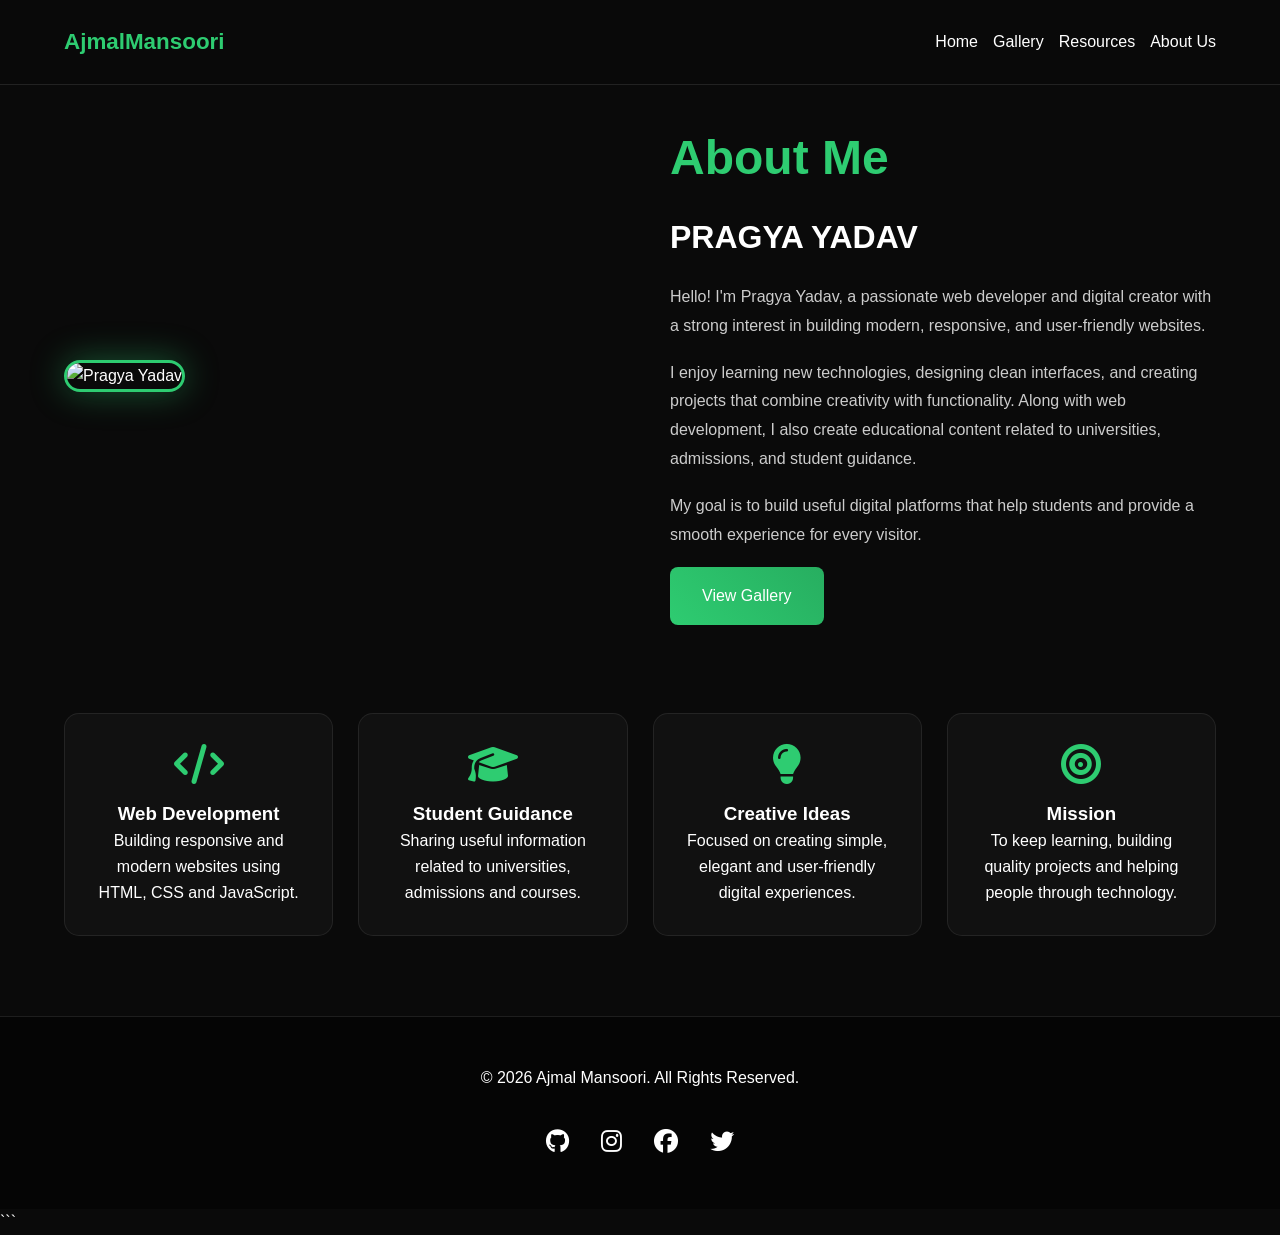
==== About-us.html @ be50abb2 "Added About-Us.html" ====
<!DOCTYPE html>
<html lang="en">
<head>
    <meta charset="UTF-8">
    <meta name="viewport" content="width=device-width, initial-scale=1.0">
    <title>About Us | Pragya Yadav</title>

    <link rel="stylesheet" href="https://cdnjs.cloudflare.com/ajax/libs/font-awesome/6.7.2/css/all.min.css">
    <link rel="stylesheet" href="styles.css">

    <style>

    .about-page{
        padding:120px 5% 80px;
        background:var(--dark-bg);
        min-height:100vh;
    }

    .about-container{
        display:grid;
        grid-template-columns:1fr 1fr;
        gap:60px;
        align-items:center;
        margin-bottom:80px;
    }

    .about-image img{
        width:100%;
        max-width:420px;
        border-radius:20px;
        border:3px solid var(--accent);
        box-shadow:0 0 35px var(--accent-glow);
    }

    .about-content h1{
        font-size:3rem;
        color:var(--accent);
        margin-bottom:15px;
    }

    .about-content h2{
        font-size:2rem;
        margin-bottom:20px;
    }

    .about-content p{
        color:#ccc;
        line-height:1.8;
        margin-bottom:18px;
    }

    .about-boxes{
        display:grid;
        grid-template-columns:repeat(auto-fit,minmax(250px,1fr));
        gap:25px;
    }

    .about-box{
        background:#111;
        padding:30px;
        border-radius:15px;
        border:1px solid rgba(255,255,255,.08);
        text-align:center;
        transition:.4s;
    }

    .about-box i{
        color:var(--accent);
        font-size:40px;
        margin-bottom:15px;
    }

    .about-box:hover{
        transform:translateY(-10px);
        border-color:var(--accent);
        box-shadow:0 15px 35px var(--accent-glow);
    }

    @media(max-width:768px){

        .about-container{
            grid-template-columns:1fr;
            text-align:center;
        }

        .about-image{
            text-align:center;
        }

        .about-image img{
            max-width:280px;
        }

        .about-content h1{
            font-size:2.3rem;
        }

    }

    </style>

</head>

<body>

<nav class="navbar">

<a href="index.html" class="logo">AjmalMansoori</a>

<ul class="nav-links">
<li><a href="index.html">Home</a></li>
<li><a href="gallery.html">Gallery</a></li>
<li><a href="resources.html">Resources</a></li>
<li><a href="About-us.html">About Us</a></li>
</ul>

</nav>

<section class="about-page">

<div class="about-container">

<div class="about-image">
<img src="pragya.jpg" alt="Pragya Yadav">
</div>

<div class="about-content">

<h1>About Me</h1>

<h2>PRAGYA YADAV</h2>

<p>
Hello! I'm Pragya Yadav, a passionate web developer and digital creator with a strong interest in building modern, responsive, and user-friendly websites.
</p>

<p>
I enjoy learning new technologies, designing clean interfaces, and creating projects that combine creativity with functionality. Along with web development, I also create educational content related to universities, admissions, and student guidance.
</p>

<p>
My goal is to build useful digital platforms that help students and provide a smooth experience for every visitor.
</p>

<a href="gallery.html" class="cta-button">View Gallery</a>

</div>

</div>

<div class="about-boxes">

<div class="about-box">
<i class="fa-solid fa-code"></i>
<h3>Web Development</h3>
<p>Building responsive and modern websites using HTML, CSS and JavaScript.</p>
</div>

<div class="about-box">
<i class="fa-solid fa-graduation-cap"></i>
<h3>Student Guidance</h3>
<p>Sharing useful information related to universities, admissions and courses.</p>
</div>

<div class="about-box">
<i class="fa-solid fa-lightbulb"></i>
<h3>Creative Ideas</h3>
<p>Focused on creating simple, elegant and user-friendly digital experiences.</p>
</div>

<div class="about-box">
<i class="fa-solid fa-bullseye"></i>
<h3>Mission</h3>
<p>To keep learning, building quality projects and helping people through technology.</p>
</div>

</div>

</section>

<footer>

<p>&copy; 2026 Ajmal Mansoori. All Rights Reserved.</p>

<div class="social-links">
<a href="#"><i class="fa-brands fa-github"></i></a>
<a href="#"><i class="fa-brands fa-instagram"></i></a>
<a href="#"><i class="fa-brands fa-facebook"></i></a>
<a href="#"><i class="fa-brands fa-twitter"></i></a>
</div>

</footer>

<script src="script.js"></script>

</body>
</html>
```
---- styles.css ----
* {margin: 0;
 	padding: 0;
 	box-sizing: border-box;
 	font-family: 'segoe UI', sans-serif;
 }

 :root {
 	--dark-bg: #0a0a0a;
 	--darker-bg: #050505;
 	--accent: #2ecc71;
 	--accent-glow: rgba(46, 206, 113, 0.4);
 	--text: #ffffff;
 }

 body {
    background-color: var(--dark-bg);
    color: var(--text);
    line-height: 1.6;
    overflow-x: hidden;
}

 /* Navbar */
 .navbar {
 	position: fixed;
 	top: 0;
 	width: 100%;
 	padding: 1.5rem 5%;
 	display: flex;
 	justify-content: space-between;
 	align-items: center;
 	background:rgba(10,10,10,0.95);
 	backdrop-filter: blur(10px);
 	z-index: 1000;
 	border-bottom: 1px solid rgba(255,255,255,0.1);
 }

 .logo {
 	font-size: 1.8rem;
 	font-weight: 700;
 	color:var(--accent);
 	text-decoration: none;
 	position: relative;
 	padding-left: 2.5rem;
 }

 .nav-links 
{
    display: flex;
    gap: 2rem;
    list-style: none;
}

 .nav-links a {
    color: var(--text);
    text-decoration: none;
    font-weight: 500;
    transition: all 0.3s ease;
    position: relative;
}

 .nav-links a::after {
 	content:'';
 	position: absolute;
 	bottom: -5px;
 	left: 0;
 	width: 0;
 	height: 2px;
 	background: var(--accent);
 	transition: width 0.3s ease;
 }

 .nav-links a:hover::after {
    width: 100%;
}

/* Hero Section */
.hero{
    min-height:100vh;
    display:flex;
    align-items:center;
    justify-content:space-between;
    gap:50px;
    padding:120px 5% 60px;
}

.hero-content{
    flex:1;
}

.hero-image{
    flex:1;
    display:flex;
    justify-content:center;
    align-items:center;
    position:relative;
}

.profile-img{
    width:100%;
    max-width:400px;
    aspect-ratio:1/1;
    object-fit:cover;
    border-radius:50%;
    border:3px solid var(--accent);
    box-shadow:0 0 50px var(--accent-glow);
}

@keyframes float {
   0%, 100% { transform: translateY(0); }
   50% { transform: translateY(-20px); }
}

.hero h1{
    font-size:clamp(2.2rem,5vw,4rem);
    margin-bottom: 1.5rem;
    background: linear-gradient(45deg, var(--accent) 30%, #ffffff 70%);
    -webkit-background-clip: text;
    -webkit-text-fill-color: transparent;
}

.hero p{
    font-size:clamp(1rem,2vw,1.2rem);
   margin-bottom: 2rem;
   opacity: 0.9;
   max-width: 600px;
}

.cta-button {
   display: inline-block;
   padding: 1rem 2rem;
   background: linear-gradient(45deg, var(--accent), #27ae60);
   color:white;
   border-radius: 8px;
   text-decoration:none;
   transition: all 0.3s ease;
   position: relative;
   overflow:hidden;
}

/* Skills Section */
.skills {
   padding: 5rem 5%;
   background: var(--darker-bg);
}

.skills-grid {
   display: grid;
   grid-template-columns: repeat(auto-fit, minmax(250px, 1fr));
   gap: 2rem;
   margin-top: 3rem;
}

.skill-card {
   padding: 2rem;
   border-radius: 15px;
   background: rgba(255,255,255,0.05);
   transition: all 0.3s ease;
   border: 1px solid rgba(255,255,255,0.1);
   backdrop-filter: blur(5px);
}

.skill-card:hover {
   transform: translateY(-10px);
   border-color: var(--accent);
   box-shadow: 0 10px 30px var(--accent-glow);
}

.skill-card i {
   font-size: 2.5rem;
   color: var(--accent);
   margin-bottom: 1rem;
}

/*Footer */
footer{
   background: var(--darker-bg);
   padding: 3rem 5%;
   text-align: center;
   border-top: 1px solid rgba(255, 255, 255, 0.1);
}

.social-links {
   margin-top: 2rem;
   display: flex;
   justify-content: center;
   gap:2rem;
}

.social-links a{
   color: var(--text);

font-size:1.5rem;
transition: all 0.3s ease;
}

.social-links a:hover {
   color: var(--accent);
   transform: translateY(-3px);
}

.nav-links{
    display:flex;
    gap:15px;
    flex-wrap:wrap;
}

.logo{
    font-size:1.4rem;
    padding-left:0;
}

@media (max-width:768px){

.navbar{
    flex-direction:column;
    padding:15px;
}

.logo{
    font-size:1.4rem;
    padding-left:0;
}

.nav-links{
    display:flex;
    justify-content:center;
    flex-wrap:wrap;
    gap:12px;
    margin-top:15px;
}

.hero{
    flex-direction:column-reverse;
    text-align:center;
    gap:40px;
    padding:120px 20px 50px;
}

.hero-content{
    width:100%;
    padding-right:0;
}

.hero-image{
    width:100%;
}

.profile-img{
    max-width:260px;
}

.hero h1{
    font-size:2.4rem;
}

.skills{
    padding:60px 20px;
}

.skills-grid{
    grid-template-columns:1fr;
}

footer{
    padding:40px 20px;
}

}
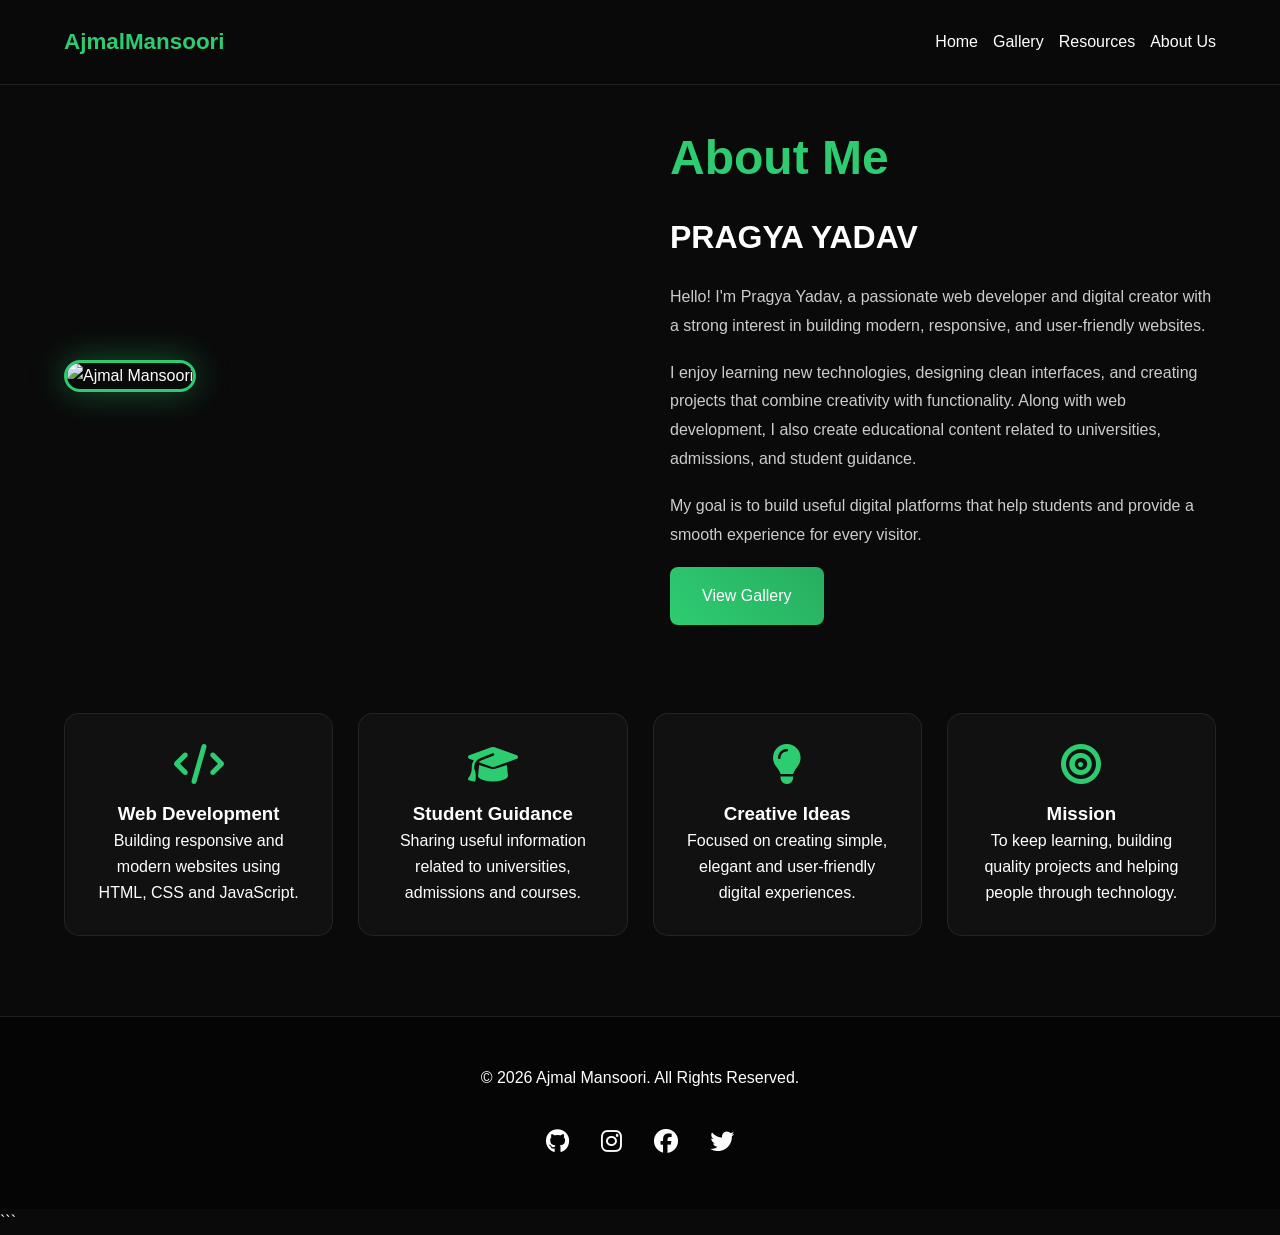
==== commit d5919276: "Update About Us page with new name and image" ====
--- a/About-us.html
+++ b/About-us.html
@@ -3,7 +3,7 @@
 <head>
     <meta charset="UTF-8">
     <meta name="viewport" content="width=device-width, initial-scale=1.0">
-    <title>About Us | Pragya Yadav</title>
+    <title>About Us | Ajmal Mansoori</title>
 
     <link rel="stylesheet" href="https://cdnjs.cloudflare.com/ajax/libs/font-awesome/6.7.2/css/all.min.css">
     <link rel="stylesheet" href="styles.css">
@@ -121,7 +121,7 @@
 <div class="about-container">
 
 <div class="about-image">
-<img src="pragya.jpg" alt="Pragya Yadav">
+<img src="ali.jpg" alt="Ajmal Mansoori">
 </div>
 
 <div class="about-content">
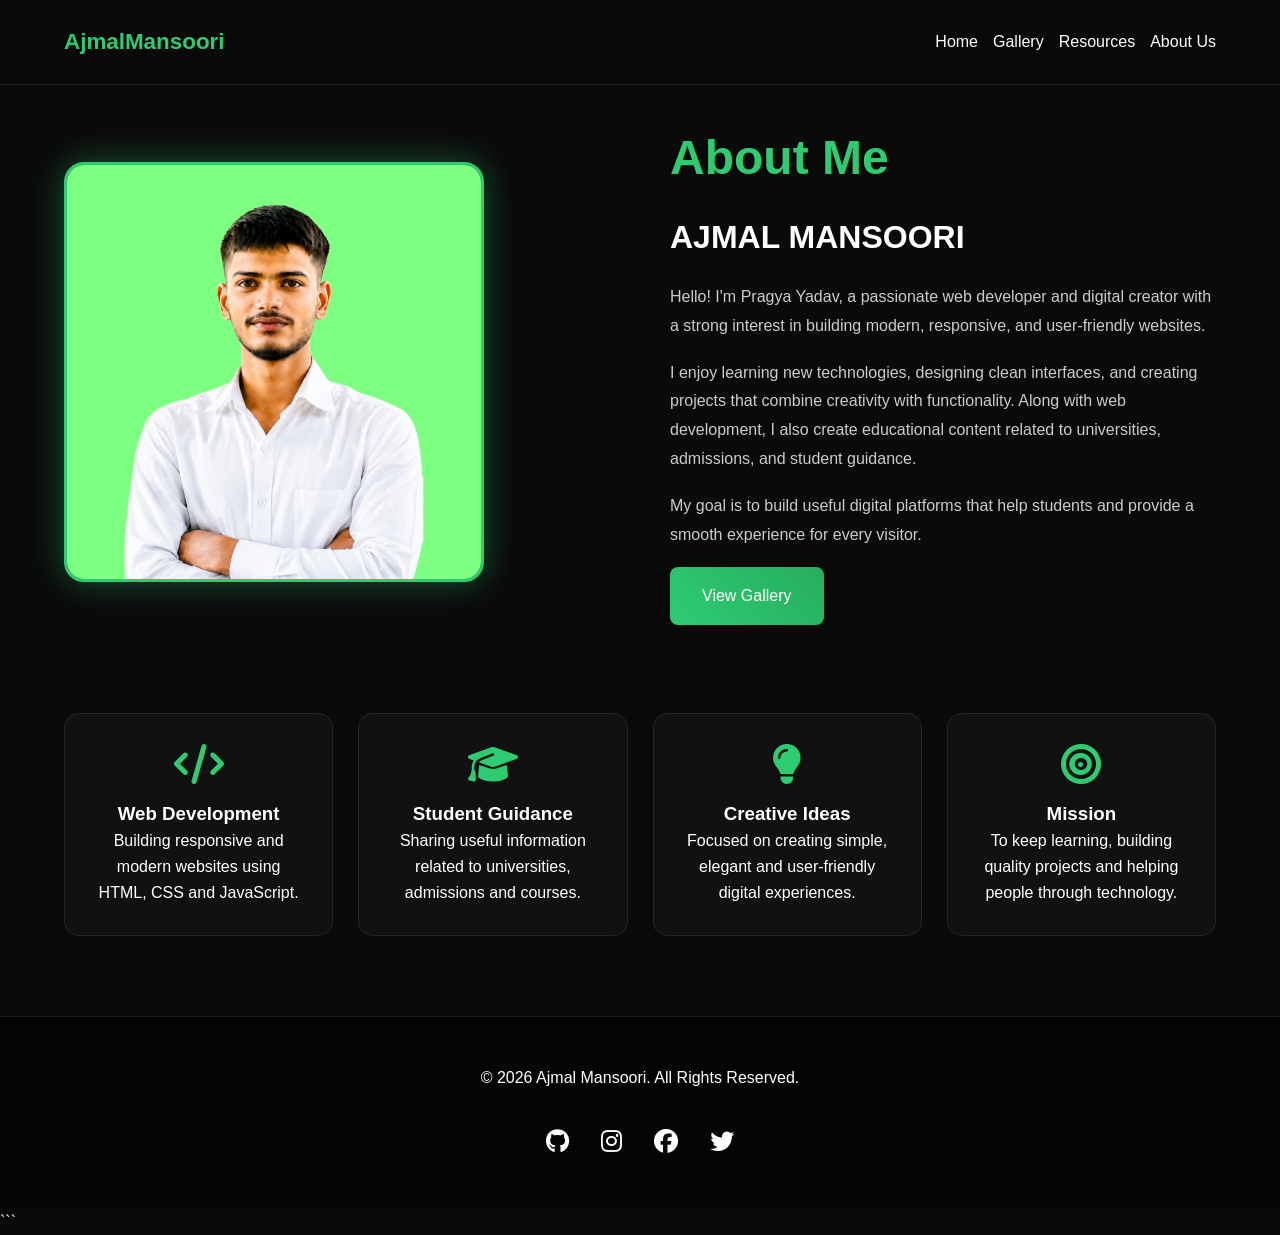
==== commit fae6c62c: "Update team member name and image in About Us page" ====
--- a/About-us.html
+++ b/About-us.html
@@ -121,14 +121,14 @@
 <div class="about-container">
 
 <div class="about-image">
-<img src="ali.jpg" alt="Ajmal Mansoori">
+<img src="ajmal.jpg" alt="Ajmal Mansoori">
 </div>
 
 <div class="about-content">
 
 <h1>About Me</h1>
 
-<h2>PRAGYA YADAV</h2>
+<h2>AJMAL MANSOORI</h2>
 
 <p>
 Hello! I'm Pragya Yadav, a passionate web developer and digital creator with a strong interest in building modern, responsive, and user-friendly websites.
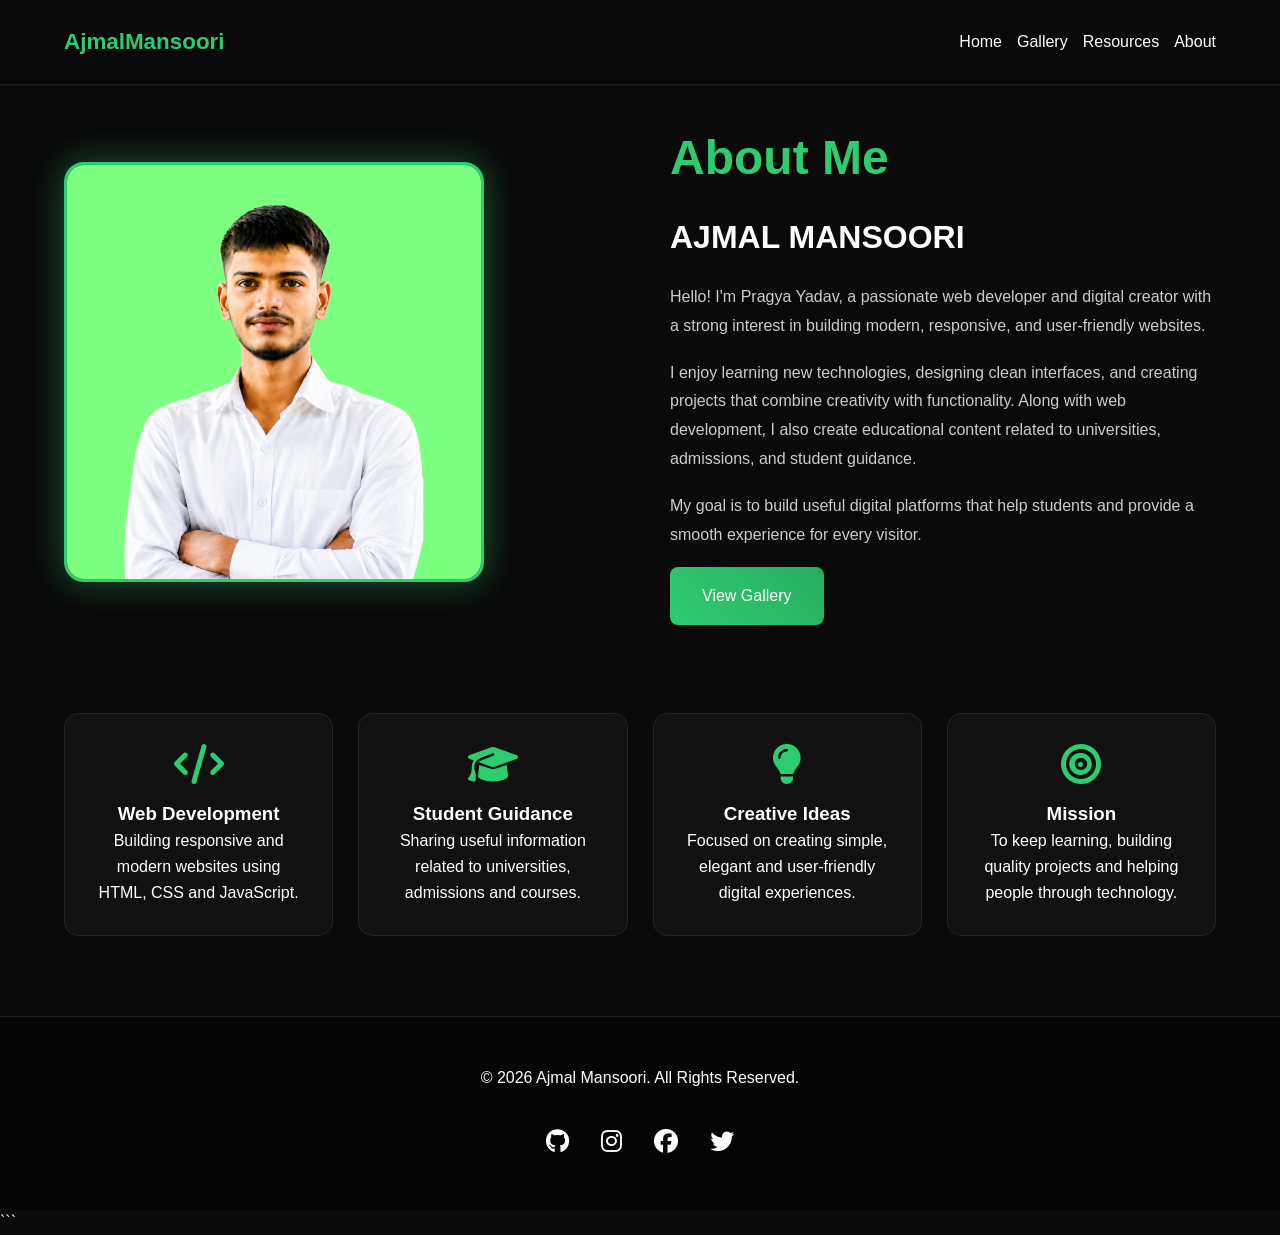
==== commit f8e01ce6: "Change 'About Us' link text to 'About'" ====
--- a/About-us.html
+++ b/About-us.html
@@ -111,7 +111,7 @@
 <li><a href="index.html">Home</a></li>
 <li><a href="gallery.html">Gallery</a></li>
 <li><a href="resources.html">Resources</a></li>
-<li><a href="About-us.html">About Us</a></li>
+<li><a href="About-us.html">About</a></li>
 </ul>
 
 </nav>
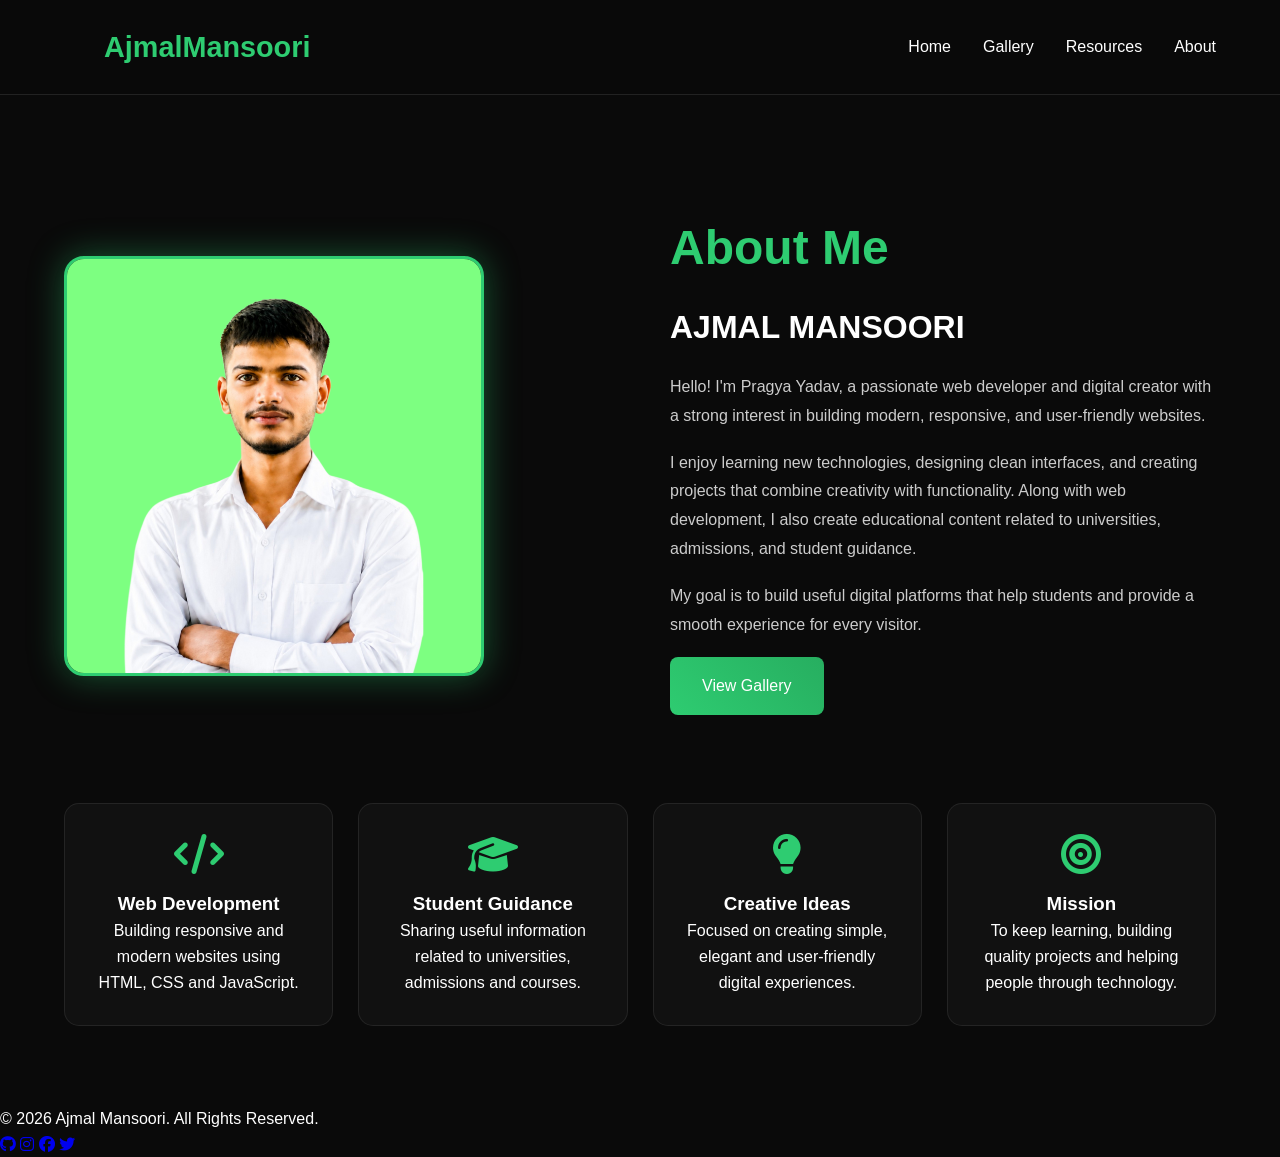
==== commit 8a65ca53: "Fix HTML closing tag for About-us.html" ====
--- a/About-us.html
+++ b/About-us.html
@@ -195,4 +195,3 @@
 
 </body>
 </html>
-```
--- a/styles.css
+++ b/styles.css
@@ -12,11 +12,12 @@
  	--text: #ffffff;
  }
 
- body {
-    background-color: var(--dark-bg);
+body{
+    background: var(--dark-bg);
     color: var(--text);
     line-height: 1.6;
     overflow-x: hidden;
+    padding-top: 90px;
 }
 
  /* Navbar */
@@ -75,12 +76,12 @@
 
 /* Hero Section */
 .hero{
-    min-height:100vh;
+    min-height: calc(100vh - 90px);
     display:flex;
     align-items:center;
     justify-content:space-between;
     gap:50px;
-    padding:120px 5% 60px;
+    padding:40px 5% 60px;
 }
 
 .hero-content{
@@ -103,8 +104,8 @@
     border-radius:50%;
     border:3px solid var(--accent);
     box-shadow:0 0 50px var(--accent-glow);
-}
-
+    animation:float 4s ease-in-out infinite;
+}
 @keyframes float {
    0%, 100% { transform: translateY(0); }
    50% { transform: translateY(-20px); }
@@ -171,53 +172,145 @@
    margin-bottom: 1rem;
 }
 
-/*Footer */
-footer{
-   background: var(--darker-bg);
-   padding: 3rem 5%;
-   text-align: center;
-   border-top: 1px solid rgba(255, 255, 255, 0.1);
-}
-
-.social-links {
-   margin-top: 2rem;
-   display: flex;
-   justify-content: center;
-   gap:2rem;
-}
-
-.social-links a{
-   color: var(--text);
-
-font-size:1.5rem;
-transition: all 0.3s ease;
-}
-
-.social-links a:hover {
-   color: var(--accent);
-   transform: translateY(-3px);
-}
-
-.nav-links{
-    display:flex;
-    gap:15px;
-    flex-wrap:wrap;
-}
-
-.logo{
-    font-size:1.4rem;
-    padding-left:0;
-}
-
+/*======================
+PREMIUM FOOTER
+=======================*/
+
+.premium-footer{
+background:#050505;
+padding:90px 7% 30px;
+margin-top:80px;
+}
+
+.footer-wrapper{
+display:grid;
+grid-template-columns:1.2fr 2fr;
+gap:60px;
+align-items:start;
+}
+
+.footer-left h2{
+font-size:2.4rem;
+margin-bottom:20px;
+color:#fff;
+}
+
+.footer-left p{
+color:#9c9c9c;
+line-height:1.9;
+max-width:430px;
+}
+.footer-left{
+display:flex;
+flex-direction:column;
+justify-content:center;
+align-items:center;
+text-align:center;
+}
+
+.footer-icons{
+display:flex;
+justify-content:center;
+align-items:center;
+gap:18px;
+margin-top:30px;
+}
+
+.footer-icons a{
+width:45px;
+height:45px;
+display:flex;
+align-items:center;
+justify-content:center;
+border-radius:50%;
+background:#111;
+color:#fff;
+font-size:20px;
+transition:.35s;
+}
+
+.footer-icons a:hover{
+background:var(--accent);
+transform:translateY(-6px);
+}
+
+.footer-right{
+display:grid;
+grid-template-columns:repeat(auto-fit,minmax(160px,1fr));
+gap:35px;
+}
+.footer-box{
+display:flex;
+flex-direction:column;
+align-items:center;
+}
+
+.footer-box h3{
+margin-bottom:22px;
+font-size:20px;
+color:#fff;
+}
+
+.footer-box a{
+text-decoration:none;
+color:#999;
+margin-bottom:14px;
+transition:.3s;
+}
+
+.footer-box a:hover{
+color:var(--accent);
+padding-left:6px;
+}
+
+.footer-line{
+height:1px;
+background:rgba(255,255,255,.08);
+margin:60px 0 25px;
+}
+
+.copyright{
+text-align:center;
+color:#777;
+font-size:15px;
+}
+img{
+    max-width:100%;
+    height:auto;
+    display:block;
+}
+
+section{
+    width:100%;
+}
+
+html{
+    scroll-behavior:smooth;
+}
+
+@media(max-width:1000px){
+
+.footer-wrapper{
+grid-template-columns:1fr;
+gap:60px;
+}
+
+.footer-right{
+grid-template-columns:repeat(2,1fr);
+}
+
+}
 @media (max-width:768px){
 
 .navbar{
     flex-direction:column;
-    padding:15px;
+    justify-content:center;
+    padding:15px 20px;
 }
 
 .logo{
-    font-size:1.4rem;
+    font-size:1.5rem;
+    margin-bottom:15px;
     padding-left:0;
 }
 
@@ -225,44 +318,100 @@
     display:flex;
     justify-content:center;
     flex-wrap:wrap;
-    gap:12px;
-    margin-top:15px;
+    gap:15px;
+}
+
+.nav-links a{
+    font-size:15px;
 }
 
 .hero{
     flex-direction:column-reverse;
     text-align:center;
-    gap:40px;
-    padding:120px 20px 50px;
+    padding:170px 20px 60px;
 }
 
 .hero-content{
     width:100%;
-    padding-right:0;
-}
-
-.hero-image{
-    width:100%;
+}
+
+.hero p{
+    max-width:100%;
 }
 
 .profile-img{
     max-width:260px;
 }
 
-.hero h1{
-    font-size:2.4rem;
-}
-
 .skills{
     padding:60px 20px;
 }
 
+.skills h2{
+    text-align:center;
+    font-size:2rem;
+}
+
 .skills-grid{
     grid-template-columns:1fr;
 }
+ img{
+max-width:100%;
+display:block;
+}
+
+section{
+width:100%;
+overflow:hidden;
+}
+
+.footer-box a{
+word-break:break-word;
+}
+ .footer-left{
+align-items:center;
+text-align:center;
+}
+
+.footer-box{
+align-items:center;
+}
+
+.footer-icons{
+justify-content:center;
+}
+
+.footer-right{
+text-align:center;
+}
+/* ===== Simple Footer ===== */
 
 footer{
-    padding:40px 20px;
-}
-
-}
+    background: var(--darker-bg);
+    padding: 40px 20px;
+    text-align: center;
+    border-top: 1px solid rgba(255,255,255,.1);
+}
+
+footer p{
+    margin-bottom: 20px;
+    color: #bbb;
+}
+
+.social-links{
+    display: flex;
+    justify-content: center;
+    align-items: center;
+    gap: 18px;
+}
+
+.social-links a{
+    color: #fff;
+    font-size: 24px;
+    transition: .3s;
+}
+
+.social-links a:hover{
+    color: var(--accent);
+    transform: translateY(-4px);
+}
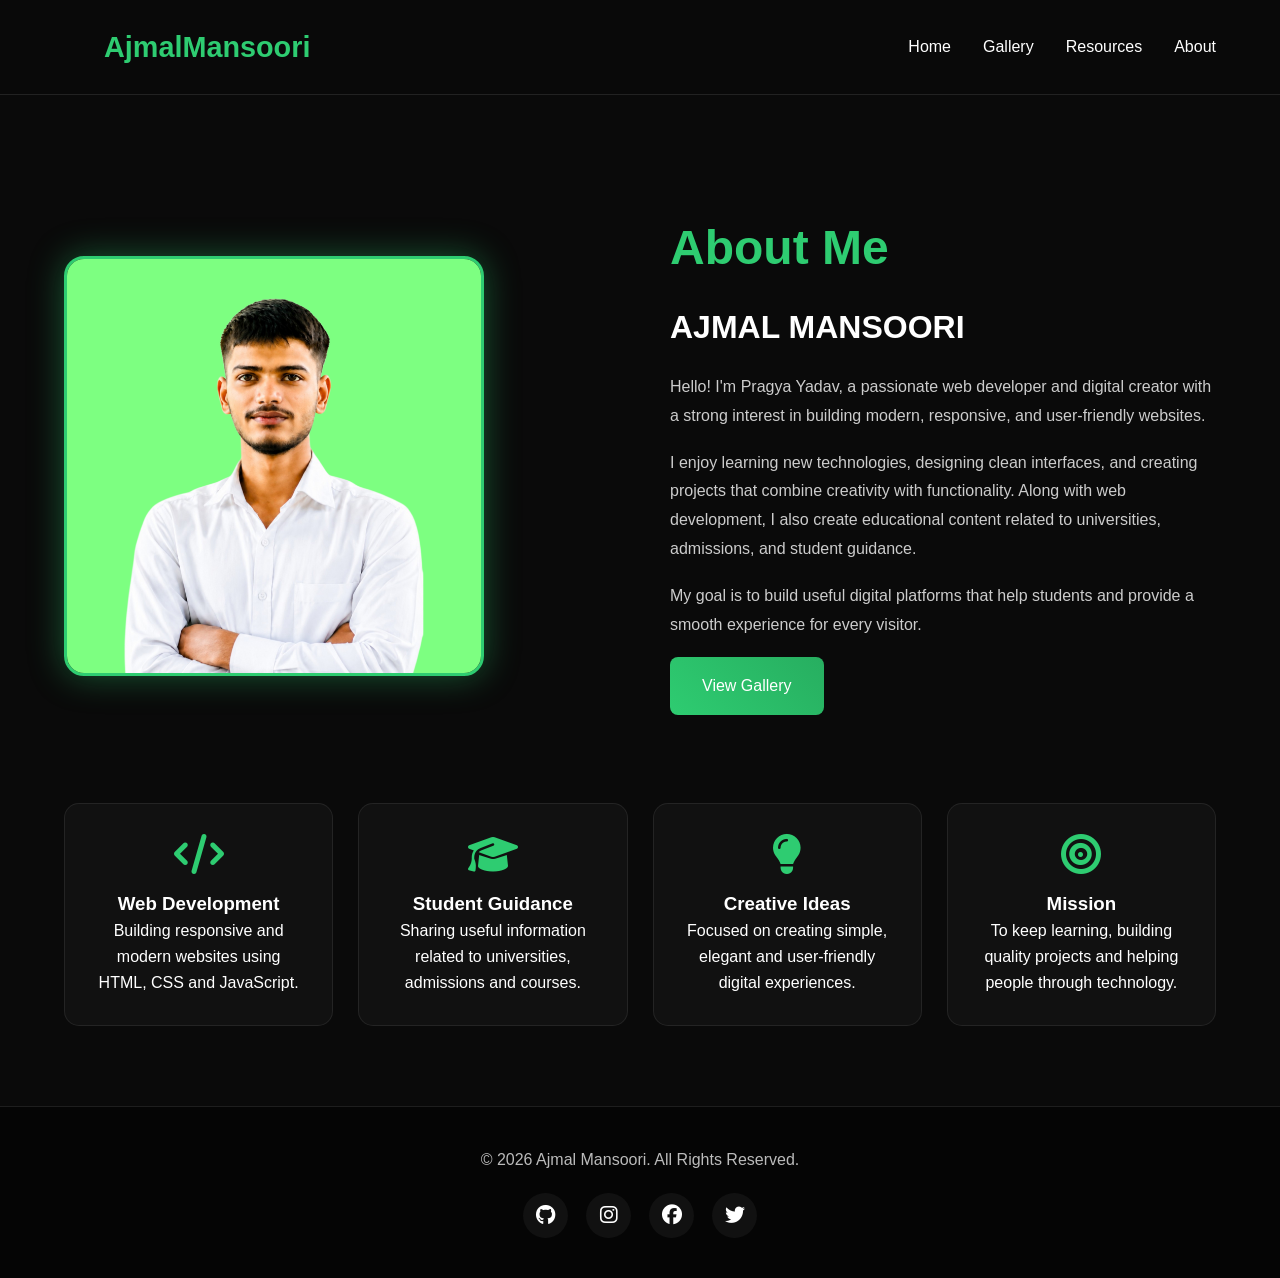
==== commit 5c0a8ba7: "Add favicon link to About-us.html Added a favicon link to the About Us page." ====
--- a/About-us.html
+++ b/About-us.html
@@ -4,6 +4,7 @@
     <meta charset="UTF-8">
     <meta name="viewport" content="width=device-width, initial-scale=1.0">
     <title>About Us | Ajmal Mansoori</title>
+    <link rel="icon" href="ajmal.jpg" type="image/x-icon">
 
     <link rel="stylesheet" href="https://cdnjs.cloudflare.com/ajax/libs/font-awesome/6.7.2/css/all.min.css">
     <link rel="stylesheet" href="styles.css">
--- a/styles.css
+++ b/styles.css
@@ -384,34 +384,39 @@
 .footer-right{
 text-align:center;
 }
-/* ===== Simple Footer ===== */
+}
+ /* ===== Gallery / About / Contact Footer ===== */
 
 footer{
-    background: var(--darker-bg);
-    padding: 40px 20px;
-    text-align: center;
-    border-top: 1px solid rgba(255,255,255,.1);
-}
-
+    background:#050505;
+    border-top:1px solid rgba(255,255,255,.1);
+    padding:40px 20px;
+    text-align:center;
+}
 footer p{
-    margin-bottom: 20px;
-    color: #bbb;
-}
-
+    color:#bbb;
+    margin-bottom:20px;
+}
 .social-links{
-    display: flex;
-    justify-content: center;
-    align-items: center;
-    gap: 18px;
-}
-
+    display:flex;
+    justify-content:center;
+    align-items:center;
+    gap:18px;
+}
 .social-links a{
-    color: #fff;
-    font-size: 24px;
-    transition: .3s;
-}
-
+    width:45px;
+    height:45px;
+    display:flex;
+    justify-content:center;
+    align-items:center;
+    border-radius:50%;
+    background:#111;
+    color:#fff;
+    font-size:20px;
+    text-decoration:none;
+    transition:.3s;
+}
 .social-links a:hover{
-    color: var(--accent);
-    transform: translateY(-4px);
-}
+    background:#2ecc71;
+    transform:translateY(-5px);
+}
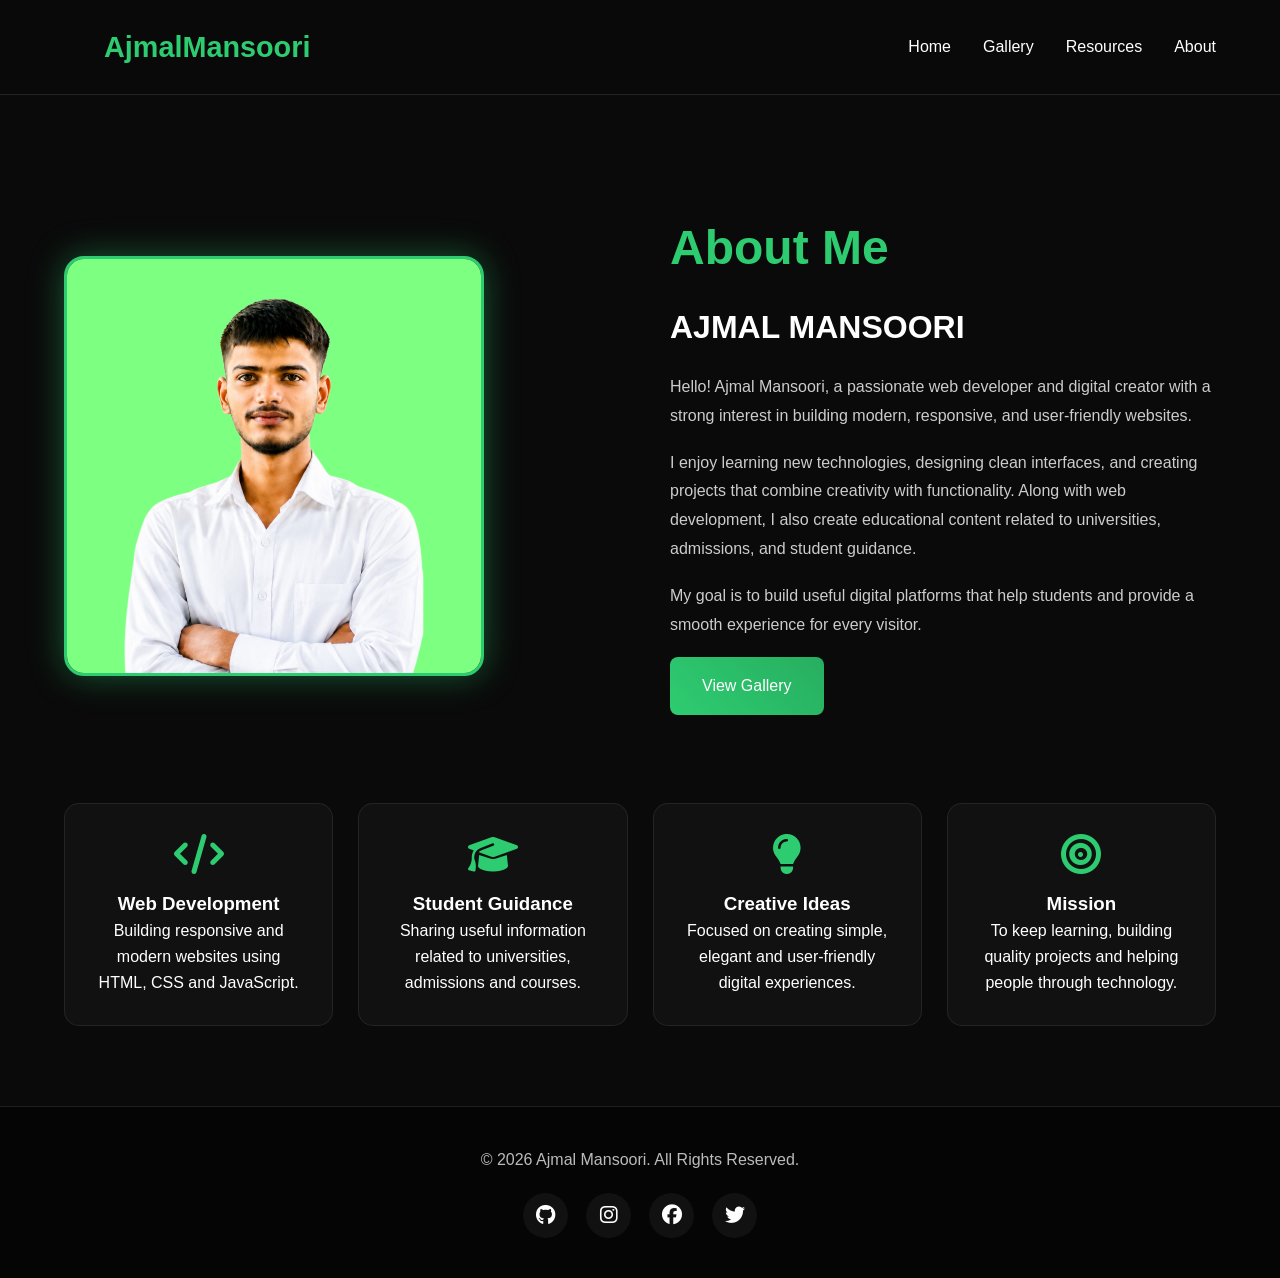
==== commit 53b51b2b: "Update name from Pragya Yadav to Ajmal Mansoori" ====
--- a/About-us.html
+++ b/About-us.html
@@ -4,7 +4,7 @@
     <meta charset="UTF-8">
     <meta name="viewport" content="width=device-width, initial-scale=1.0">
     <title>About Us | Ajmal Mansoori</title>
-    <link rel="icon" href="ajmal.jpg" type="image/x-icon">
+    <link rel="icon" href="ajmalmansoori.jpg" type="image/x-icon">
 
     <link rel="stylesheet" href="https://cdnjs.cloudflare.com/ajax/libs/font-awesome/6.7.2/css/all.min.css">
     <link rel="stylesheet" href="styles.css">
@@ -132,7 +132,7 @@
 <h2>AJMAL MANSOORI</h2>
 
 <p>
-Hello! I'm Pragya Yadav, a passionate web developer and digital creator with a strong interest in building modern, responsive, and user-friendly websites.
+Hello! Ajmal Mansoori, a passionate web developer and digital creator with a strong interest in building modern, responsive, and user-friendly websites.
 </p>
 
 <p>
--- a/styles.css
+++ b/styles.css
@@ -1,16 +1,16 @@
- * {margin: 0;
- 	padding: 0;
- 	box-sizing: border-box;
- 	font-family: 'segoe UI', sans-serif;
- }
-
- :root {
- 	--dark-bg: #0a0a0a;
- 	--darker-bg: #050505;
- 	--accent: #2ecc71;
- 	--accent-glow: rgba(46, 206, 113, 0.4);
- 	--text: #ffffff;
- }
+*{
+    margin:0;
+    padding:0;
+    box-sizing:border-box;
+    font-family:'Segoe UI',sans-serif;
+}
+:root {
+	--dark-bg: #0a0a0a;
+	--darker-bg: #050505;
+	--accent: #2ecc71;
+	--accent-glow: rgba(46, 206, 113, 0.4);
+	--text: #ffffff;
+}
 
 body{
     background: var(--dark-bg);
@@ -20,38 +20,37 @@
     padding-top: 90px;
 }
 
- /* Navbar */
- .navbar {
- 	position: fixed;
- 	top: 0;
- 	width: 100%;
- 	padding: 1.5rem 5%;
- 	display: flex;
- 	justify-content: space-between;
- 	align-items: center;
- 	background:rgba(10,10,10,0.95);
- 	backdrop-filter: blur(10px);
- 	z-index: 1000;
- 	border-bottom: 1px solid rgba(255,255,255,0.1);
- }
-
- .logo {
- 	font-size: 1.8rem;
- 	font-weight: 700;
- 	color:var(--accent);
- 	text-decoration: none;
- 	position: relative;
- 	padding-left: 2.5rem;
- }
-
- .nav-links 
-{
+/* Navbar */
+.navbar {
+	position: fixed;
+	top: 0;
+	width: 100%;
+	padding: 1.5rem 5%;
+	display: flex;
+	justify-content: space-between;
+	align-items: center;
+	background:rgba(10,10,10,0.95);
+	backdrop-filter: blur(10px);
+	z-index: 1000;
+	border-bottom: 1px solid rgba(255,255,255,0.1);
+}
+
+.logo {
+	font-size: 1.8rem;
+	font-weight: 700;
+	color:var(--accent);
+	text-decoration: none;
+	position: relative;
+	padding-left: 2.5rem;
+}
+
+.nav-links {
     display: flex;
     gap: 2rem;
     list-style: none;
 }
 
- .nav-links a {
+.nav-links a {
     color: var(--text);
     text-decoration: none;
     font-weight: 500;
@@ -59,18 +58,18 @@
     position: relative;
 }
 
- .nav-links a::after {
- 	content:'';
- 	position: absolute;
- 	bottom: -5px;
- 	left: 0;
- 	width: 0;
- 	height: 2px;
- 	background: var(--accent);
- 	transition: width 0.3s ease;
- }
-
- .nav-links a:hover::after {
+.nav-links a::after {
+	content:'';
+	position: absolute;
+	bottom: -5px;
+	left: 0;
+	width: 0;
+	height: 2px;
+	background: var(--accent);
+	transition: width 0.3s ease;
+}
+
+.nav-links a:hover::after {
     width: 100%;
 }
 
@@ -137,143 +136,650 @@
    position: relative;
    overflow:hidden;
 }
-
-/* Skills Section */
-.skills {
-   padding: 5rem 5%;
-   background: var(--darker-bg);
-}
-
-.skills-grid {
-   display: grid;
-   grid-template-columns: repeat(auto-fit, minmax(250px, 1fr));
-   gap: 2rem;
-   margin-top: 3rem;
-}
-
-.skill-card {
-   padding: 2rem;
-   border-radius: 15px;
-   background: rgba(255,255,255,0.05);
-   transition: all 0.3s ease;
-   border: 1px solid rgba(255,255,255,0.1);
-   backdrop-filter: blur(5px);
-}
-
-.skill-card:hover {
-   transform: translateY(-10px);
-   border-color: var(--accent);
-   box-shadow: 0 10px 30px var(--accent-glow);
-}
-
-.skill-card i {
-   font-size: 2.5rem;
-   color: var(--accent);
-   margin-bottom: 1rem;
+.cta-button:hover{
+    transform: translateY(-5px);
+    box-shadow: 0 10px 25px var(--accent-glow);
+}
+
+/*=============================
+   Browser Section 
+=============================*/
+
+@import url('https://fonts.googleapis.com/css2?family=Inter:wght@300;400;500;600;700;800&display=swap');
+
+*{
+    margin:0;
+    padding:0;
+    box-sizing:border-box;
+    font-family:'Inter',sans-serif;
+}
+
+/* Scrollbar */
+::-webkit-scrollbar{
+    width:8px;
+}
+
+::-webkit-scrollbar-thumb{
+    background:#20ff69;
+    border-radius:20px;
+}
+
+::-webkit-scrollbar-track{
+    background:#111;
+}
+
+/* ===========================
+Container
+=========================== */
+.container{
+    width:90%;
+    max-width:1450px;
+    margin:auto;
+}
+
+.browse-section{
+    padding:90px 0;
+}
+
+/* ===========================
+Heading
+=========================== */
+.top{
+    display:flex;
+    justify-content:space-between;
+    align-items:center;
+    margin-bottom:45px;
+}
+
+.top h1{
+    font-size:58px;
+    font-weight:800;
+    line-height:1;
+}
+
+.top p{
+    color:#a8a8a8;
+    margin-top:12px;
+    font-size:18px;
+}
+
+/* ===========================
+Navigation
+=========================== */
+.navigation{
+    display:flex;
+    gap:15px;
+}
+
+.prev-btn,
+.next-btn{
+    width:60px;
+    height:60px;
+    border-radius:50%;
+    display:flex;
+    justify-content:center;
+    align-items:center;
+    cursor:pointer;
+    font-size:24px;
+    transition:.35s;
+}
+
+.prev-btn{
+    border:2px solid #20ff69;
+    color:white;
+}
+
+.next-btn{
+    background:#20ff69;
+    color:#000;
+}
+
+.prev-btn:hover{
+    background:#20ff69;
+    color:#000;
+}
+
+.next-btn:hover{
+    transform:scale(1.08);
+}
+
+/* ===========================
+Swiper
+=========================== */
+.swiper{
+    overflow:hidden;
+    padding-bottom:0;
+}
+.swiper-slide{
+    height:auto;
+}
+
+/* ===========================
+Card
+=========================== */
+.card{
+    position:relative;
+    background:linear-gradient(180deg,#0e1312,#09100d);
+    border:1px solid rgba(32,255,105,.55);
+    border-radius:28px;
+    padding:35px;
+    min-height:510px;
+    overflow:hidden;
+    transition:.4s;
+    box-shadow: 0 0 25px rgba(0,255,120,.08), inset 0 0 0 rgba(0,0,0,0);
+}
+
+.card::before{
+    content:"";
+    position:absolute;
+    inset:0;
+    background: radial-gradient(circle at top left, rgba(32,255,105,.12), transparent 55%);
+    opacity:0;
+    transition:.4s;
+}
+
+.card:hover{
+    transform:translateY(-12px);
+    border-color:#20ff69;
+    box-shadow: 0 0 35px rgba(32,255,105,.25);
+}
+
+.card:hover::before{
+    opacity:1;
+}
+
+/* Badge */
+.badge{
+    position:absolute;
+    right:25px;
+    top:25px;
+    border:1px solid rgba(32,255,105,.6);
+    color:#20ff69;
+    border-radius:40px;
+    padding:8px 18px;
+    font-weight:700;
+    font-size:15px;
+}
+
+/* Icon */
+.icon{
+    width:95px;
+    height:95px;
+    border-radius:50%;
+    display:flex;
+    justify-content:center;
+    align-items:center;
+    margin-bottom:35px;
+    font-size:44px;
+    color:#20ff69;
+    background: radial-gradient(circle, rgba(32,255,105,.18), rgba(255,255,255,.02));
+    border:1px solid rgba(255,255,255,.06);
+}
+
+.card h2{
+    font-size:42px;
+    margin-bottom:18px;
+    font-weight:700;
+}
+
+.card p{
+    color:#b4b4b4;
+    line-height:1.8;
+    font-size:18px;
+    margin-bottom:40px;
+}
+
+/* ===========================
+Button
+=========================== */
+.card button{
+    width:100%;
+    height:60px;
+    border:none;
+    outline:none;
+    cursor:pointer;
+    border-radius:16px;
+    display:flex;
+    justify-content:center;
+    align-items:center;
+    gap:10px;
+    font-size:17px;
+    font-weight:700;
+    background:#19f56c;
+    color:#000;
+    transition:.35s;
+    margin-top:auto;
+}
+
+.card button i{
+    font-size:20px;
+    transition:.35s;
+}
+
+.card button:hover{
+    background:#23ff79;
+    box-shadow:0 0 30px rgba(32,255,105,.45);
+    transform:translateY(-3px);
+}
+
+.card button:hover i{
+    transform:translateX(6px);
+}
+
+/* ===========================
+Glow Effect
+=========================== */
+.card::after{
+    content:"";
+    position:absolute;
+    width:220px;
+    height:220px;
+    right:-80px;
+    bottom:-80px;
+    border-radius:50%;
+    background:rgba(32,255,105,.08);
+    filter:blur(60px);
+    pointer-events:none;
+}
+
+/* ===========================
+Responsive
+=========================== */
+@media(max-width:1200px){
+    .card{
+        min-height:470px;
+        padding:28px;
+    }
+    .card h2{
+        font-size:34px;
+    }
+}
+
+@media(max-width:992px){
+    .top{
+        flex-direction:column;
+        align-items:flex-start;
+        gap:25px;
+    }
+    .navigation{
+        margin-top:10px;
+    }
+    .top h1{
+        font-size:48px;
+    }
+}
+
+@media(max-width:768px){
+    .browse-section{
+        padding:60px 0;
+    }
+    .top h1{
+        font-size:38px;
+    }
+    .top p{
+        font-size:15px;
+    }
+    .card{
+        padding:25px;
+        min-height:420px;
+    }
+    .card h2{
+        font-size:28px;
+    }
+    .card p{
+        font-size:15px;
+        line-height:1.7;
+    }
+    .icon{
+        width:75px;
+        height:75px;
+        font-size:34px;
+        margin-bottom:25px;
+    }
+    .prev-btn,
+    .next-btn{
+        width:50px;
+        height:50px;
+        font-size:20px;
+    }
+    .card button{
+        height:54px;
+        font-size:15px;
+    }
+}
+
+@media(max-width:480px){
+    .container{
+        width:94%;
+    }
+    .top{
+        margin-bottom:30px;
+    }
+    .top h1{
+        font-size:32px;
+    }
+    .badge{
+        font-size:13px;
+        padding:6px 14px;
+    }
+    .card{
+        border-radius:22px;
+    }
+}
+
+/* ===========================
+Smooth Animation
+=========================== */
+.card,
+button,
+.icon,
+.prev-btn,
+.next-btn{
+    transition:all .35s ease;
+}
+
+/*==================================
+LATEST UPDATES SECTION
+==================================*/
+.latest-updates{
+    padding:90px 0;
+    background:#050505;
+}
+
+.updates-header{
+    display:flex;
+    justify-content:space-between;
+    align-items:flex-end;
+    gap:30px;
+    margin-bottom:45px;
+}
+
+.update-tag{
+    display:inline-block;
+    padding:8px 18px;
+    background:rgba(32,255,105,.12);
+    color:#20ff69;
+    border:1px solid rgba(32,255,105,.25);
+    border-radius:30px;
+    font-size:14px;
+    font-weight:700;
+    margin-bottom:18px;
+}
+
+.updates-header h2{
+    font-size:48px;
+    font-weight:800;
+    margin-bottom:12px;
+    color:#fff;
+}
+
+.updates-header p{
+    color:#9c9c9c;
+    max-width:600px;
+    line-height:1.8;
+}
+
+.view-all{
+    display:flex;
+    align-items:center;
+    gap:10px;
+    text-decoration:none;
+    color:#20ff69;
+    font-weight:700;
+    transition:.35s;
+}
+
+.view-all:hover{
+    gap:18px;
+}
+
+/*==================================
+LIST
+==================================*/
+.updates-list{
+    background:#0d0d0d;
+    border:1px solid rgba(255,255,255,.08);
+    border-radius:24px;
+    overflow:hidden;
+}
+
+.update-item{
+    display:flex;
+    justify-content:space-between;
+    align-items:center;
+    padding:28px 35px;
+    text-decoration:none;
+    color:#fff;
+    border-bottom:1px solid rgba(255,255,255,.06);
+    transition:.35s;
+    position:relative;
+}
+
+.update-item:last-child{
+    border-bottom:none;
+}
+
+.update-item:hover{
+    background:#111;
+    padding-left:45px;
+}
+
+.update-item::before{
+    content:"";
+    position:absolute;
+    left:0;
+    top:0;
+    width:4px;
+    height:100%;
+    background:#20ff69;
+    transform:scaleY(0);
+    transition:.35s;
+}
+
+.update-item:hover::before{
+    transform:scaleY(1);
+}
+
+.left{
+    flex:1;
+}
+
+.date{
+    display:block;
+    color:#20ff69;
+    font-size:15px;
+    font-weight:700;
+    margin-bottom:10px;
+}
+
+.left h3{
+    font-size:24px;
+    line-height:1.5;
+    font-weight:700;
+    color:#fff;
+}
+
+.right{
+    display:flex;
+    align-items:center;
+    gap:18px;
+}
+
+.new-badge{
+    background:#20ff69;
+    color:#000;
+    padding:6px 15px;
+    border-radius:30px;
+    font-size:13px;
+    font-weight:800;
+    box-shadow:0 0 18px rgba(32,255,105,.35);
+}
+
+.right i{
+    color:#20ff69;
+    font-size:18px;
+    transition:.35s;
+}
+
+.update-item:hover .right i{
+    transform:translateX(6px);
+}
+
+/*==================================
+RESPONSIVE
+==================================*/
+@media(max-width:992px){
+    .updates-header{
+        flex-direction:column;
+        align-items:flex-start;
+    }
+    .updates-header h2{
+        font-size:38px;
+    }
+}
+
+@media(max-width:768px){
+    .latest-updates{
+        padding:70px 0;
+    }
+    .update-item{
+        flex-direction:column;
+        align-items:flex-start;
+        gap:18px;
+        padding:22px;
+    }
+    .right{
+        width:100%;
+        justify-content:space-between;
+    }
+    .left h3{
+        font-size:20px;
+    }
+    .updates-header h2{
+        font-size:32px;
+    }
+}
+
+@media(max-width:480px){
+    .left h3{
+        font-size:18px;
+    }
+    .date{
+        font-size:14px;
+    }
+    .new-badge{
+        font-size:12px;
+        padding:5px 12px;
+    }
+    .view-all{
+        font-size:15px;
+    }
 }
 
 /*======================
 PREMIUM FOOTER
 =======================*/
-
 .premium-footer{
-background:#050505;
-padding:90px 7% 30px;
-margin-top:80px;
+    background:#050505;
+    padding:90px 7% 30px;
+    margin-top:80px;
 }
 
 .footer-wrapper{
-display:grid;
-grid-template-columns:1.2fr 2fr;
-gap:60px;
-align-items:start;
+    display:grid;
+    grid-template-columns:1.2fr 2fr;
+    gap:60px;
+    align-items:start;
 }
 
 .footer-left h2{
-font-size:2.4rem;
-margin-bottom:20px;
-color:#fff;
+    font-size:2.4rem;
+    margin-bottom:20px;
+    color:#fff;
 }
 
 .footer-left p{
-color:#9c9c9c;
-line-height:1.9;
-max-width:430px;
-}
+    color:#9c9c9c;
+    line-height:1.9;
+    max-width:430px;
+}
+
 .footer-left{
-display:flex;
-flex-direction:column;
-justify-content:center;
-align-items:center;
-text-align:center;
+    display:flex;
+    flex-direction:column;
+    justify-content:center;
+    align-items:center;
+    text-align:center;
 }
 
 .footer-icons{
-display:flex;
-justify-content:center;
-align-items:center;
-gap:18px;
-margin-top:30px;
+    display:flex;
+    justify-content:center;
+    align-items:center;
+    gap:18px;
+    margin-top:30px;
 }
 
 .footer-icons a{
-width:45px;
-height:45px;
-display:flex;
-align-items:center;
-justify-content:center;
-border-radius:50%;
-background:#111;
-color:#fff;
-font-size:20px;
-transition:.35s;
+    width:45px;
+    height:45px;
+    display:flex;
+    align-items:center;
+    justify-content:center;
+    border-radius:50%;
+    background:#111;
+    color:#fff;
+    font-size:20px;
+    transition:.35s;
 }
 
 .footer-icons a:hover{
-background:var(--accent);
-transform:translateY(-6px);
+    background:var(--accent);
+    transform:translateY(-6px);
 }
 
 .footer-right{
-display:grid;
-grid-template-columns:repeat(auto-fit,minmax(160px,1fr));
-gap:35px;
-}
+    display:grid;
+    grid-template-columns:repeat(auto-fit,minmax(160px,1fr));
+    gap:35px;
+}
+
 .footer-box{
-display:flex;
-flex-direction:column;
-align-items:center;
+    display:flex;
+    flex-direction:column;
+    align-items:center;
 }
 
 .footer-box h3{
-margin-bottom:22px;
-font-size:20px;
-color:#fff;
+    margin-bottom:22px;
+    font-size:20px;
+    color:#fff;
 }
 
 .footer-box a{
-text-decoration:none;
-color:#999;
-margin-bottom:14px;
-transition:.3s;
+    text-decoration:none;
+    color:#999;
+    margin-bottom:14px;
+    transition:.3s;
 }
 
 .footer-box a:hover{
-color:var(--accent);
-padding-left:6px;
+    color:var(--accent);
+    padding-left:6px;
 }
 
 .footer-line{
-height:1px;
-background:rgba(255,255,255,.08);
-margin:60px 0 25px;
+    height:1px;
+    background:rgba(255,255,255,.08);
+    margin:60px 0 25px;
 }
 
 .copyright{
-text-align:center;
-color:#777;
-font-size:15px;
-}
+    text-align:center;
+    color:#777;
+    font-size:15px;
+}
+
 img{
     max-width:100%;
     height:auto;
@@ -289,120 +795,106 @@
 }
 
 @media(max-width:1000px){
-
-.footer-wrapper{
-grid-template-columns:1fr;
-gap:60px;
-}
-
-.footer-right{
-grid-template-columns:repeat(2,1fr);
-}
-
-}
+    .footer-wrapper{
+        grid-template-columns:1fr;
+        gap:60px;
+    }
+    .footer-right{
+        grid-template-columns:repeat(2,1fr);
+        flex-shrink: 0;
+    }
+}
+
 @media (max-width:768px){
-
-.navbar{
-    flex-direction:column;
-    justify-content:center;
-    padding:15px 20px;
-}
-
-.logo{
-    font-size:1.5rem;
-    margin-bottom:15px;
-    padding-left:0;
-}
-
-.nav-links{
-    display:flex;
-    justify-content:center;
-    flex-wrap:wrap;
-    gap:15px;
-}
-
-.nav-links a{
-    font-size:15px;
-}
-
-.hero{
-    flex-direction:column-reverse;
-    text-align:center;
-    padding:170px 20px 60px;
-}
-
-.hero-content{
-    width:100%;
-}
-
-.hero p{
-    max-width:100%;
-}
-
-.profile-img{
-    max-width:260px;
-}
-
-.skills{
-    padding:60px 20px;
-}
-
-.skills h2{
-    text-align:center;
-    font-size:2rem;
-}
-
-.skills-grid{
-    grid-template-columns:1fr;
-}
- img{
-max-width:100%;
-display:block;
-}
-
-section{
-width:100%;
-overflow:hidden;
-}
-
-.footer-box a{
-word-break:break-word;
-}
- .footer-left{
-align-items:center;
-text-align:center;
-}
-
-.footer-box{
-align-items:center;
-}
-
-.footer-icons{
-justify-content:center;
-}
-
-.footer-right{
-text-align:center;
-}
-}
- /* ===== Gallery / About / Contact Footer ===== */
-
+    .navbar{
+        flex-direction:column;
+        justify-content:center;
+        padding:15px 20px;
+    }
+    .logo{
+        font-size:1.5rem;
+        margin-bottom:15px;
+        padding-left:0;
+    }
+    .nav-links{
+        display:flex;
+        justify-content:center;
+        flex-wrap:wrap;
+        gap:15px;
+    }
+    .nav-links a{
+        font-size:15px;
+    }
+    .hero{
+        flex-direction:column-reverse;
+        text-align:center;
+        padding:120px 20px 60px;
+    }
+    .hero-content{
+        width:100%;
+    }
+    .hero p{
+        max-width:100%;
+    }
+    .profile-img{
+        max-width:260px;
+    }
+    .skills{
+        padding:60px 20px;
+    }
+    .skills h2{
+        text-align:center;
+        font-size:2rem;
+    }
+    .skills-grid{
+        grid-template-columns:1fr;
+    }
+    img{
+        max-width:100%;
+        display:block;
+    }
+    section{
+        width:100%;
+        overflow:hidden;
+    }
+    .footer-box a{
+        word-break:break-word;
+    }
+    .footer-left{
+        align-items:center;
+        text-align:center;
+    }
+    .footer-box{
+        align-items:center;
+    }
+    .footer-icons{
+        justify-content:center;
+    }
+    .footer-right{
+        text-align:center;
+    }
+}
+
+/* ===== Gallery / About / Contact Footer ===== */
 footer{
     background:#050505;
     border-top:1px solid rgba(255,255,255,.1);
     padding:40px 20px;
     text-align:center;
 }
+
 footer p{
     color:#bbb;
     margin-bottom:20px;
 }
+
 .social-links{
     display:flex;
     justify-content:center;
     align-items:center;
     gap:18px;
 }
+
 .social-links a{
     width:45px;
     height:45px;
@@ -416,7 +908,843 @@
     text-decoration:none;
     transition:.3s;
 }
+
 .social-links a:hover{
     background:#2ecc71;
     transform:translateY(-5px);
 }
+
+/*==========================================
+        OUR TEAM SECTION
+==========================================*/
+.team-section{
+    padding:100px 0;
+    background:#050505;
+    position:relative;
+    overflow:hidden;
+}
+
+.team-section::before{
+    content:"";
+    position:absolute;
+    width:450px;
+    height:450px;
+    background:rgba(32,255,105,.08);
+    border-radius:50%;
+    top:-180px;
+    left:-180px;
+    filter:blur(100px);
+}
+
+.team-section::after{
+    content:"";
+    position:absolute;
+    width:420px;
+    height:420px;
+    background:rgba(32,255,105,.05);
+    border-radius:50%;
+    right:-180px;
+    bottom:-180px;
+    filter:blur(100px);
+}
+
+.team-heading{
+    text-align:center;
+    margin-bottom:70px;
+}
+
+.team-heading span{
+    display:inline-block;
+    padding:10px 22px;
+    border-radius:30px;
+    background:rgba(32,255,105,.12);
+    color:#20ff69;
+    font-weight:700;
+    margin-bottom:18px;
+}
+
+.team-heading h2{
+    font-size:52px;
+    color:#fff;
+    margin-bottom:15px;
+}
+
+.team-heading p{
+    color:#a7a7a7;
+    max-width:700px;
+    margin:auto;
+    line-height:1.8;
+}
+
+.team-grid{
+    display:grid;
+    grid-template-columns:repeat(auto-fit,minmax(280px,1fr));
+    gap:35px;
+}
+
+.team-card{
+    background:#101010;
+    border:1px solid rgba(255,255,255,.08);
+    border-radius:28px;
+    overflow:hidden;
+    transition:.45s;
+    position:relative;
+}
+
+.team-card:hover{
+    transform:translateY(-12px);
+    border-color:#20ff69;
+    box-shadow: 0 20px 45px rgba(32,255,105,.18);
+}
+
+.team-image{
+    position:relative;
+    overflow:hidden;
+    aspect-ratio:1080/1350;
+}
+
+.team-image img{
+    width:100%;
+    height:100%;
+    object-fit:cover;
+    transition:.5s;
+}
+
+.team-card:hover img{
+    transform:scale(1.08);
+}
+
+.team-overlay{
+    position:absolute;
+    inset:0;
+    background:linear-gradient(to top, rgba(0,0,0,.82), rgba(0,0,0,.15));
+    display:flex;
+    justify-content:center;
+    align-items:flex-end;
+    gap:15px;
+    padding-bottom:28px;
+    opacity:0;
+    transition:.45s;
+}
+
+.team-card:hover .team-overlay{
+    opacity:1;
+}
+
+.team-overlay a{
+    width:46px;
+    height:46px;
+    border-radius:50%;
+    display:flex;
+    justify-content:center;
+    align-items:center;
+    background:#20ff69;
+    color:#000;
+    text-decoration:none;
+    font-size:18px;
+    transition:.35s;
+}
+
+.team-overlay a:hover{
+    transform:translateY(-8px) scale(1.08);
+}
+
+.team-content{
+    padding:30px;
+    text-align:center;
+}
+
+.team-content h3{
+    color:#fff;
+    font-size:28px;
+    margin-bottom:8px;
+}
+
+.team-content h4{
+    color:#20ff69;
+    font-size:18px;
+    margin-bottom:18px;
+    font-weight:600;
+}
+
+.team-content p{
+    color:#bdbdbd;
+    line-height:1.8;
+    font-size:15px;
+}
+
+.team-card::before{
+    content:"";
+    position:absolute;
+    inset:0;
+    border-radius:28px;
+    border:1px solid transparent;
+    transition:.4s;
+    pointer-events:none;
+}
+
+.team-card:hover::before{
+    border-color:rgba(32,255,105,.35);
+}
+
+@media(max-width:992px){
+    .team-heading h2{
+        font-size:42px;
+    }
+}
+
+@media(max-width:768px){
+    .team-section{
+        padding:70px 20px;
+    }
+    .team-heading{
+        margin-bottom:50px;
+    }
+    .team-heading h2{
+        font-size:34px;
+    }
+    .team-heading p{
+        font-size:15px;
+    }
+    .team-grid{
+        grid-template-columns:1fr;
+    }
+    .team-content{
+        padding:24px;
+    }
+}
+
+@media(max-width:480px){
+    .team-heading h2{
+        font-size:30px;
+    }
+    .team-content h3{
+        font-size:24px;
+    }
+    .team-content h4{
+        font-size:16px;
+    }
+    .team-overlay a{
+        width:42px;
+        height:42px;
+        font-size:16px;
+    }
+}
+
+/*=========================================
+      DOWNLOAD APP SECTION
+=========================================*/
+.download-app{
+    padding:110px 0;
+    background:#050505;
+    position:relative;
+    overflow:hidden;
+}
+
+.download-app::before{
+    content:"";
+    position:absolute;
+    width:420px;
+    height:420px;
+    background:rgba(32,255,105,.08);
+    border-radius:50%;
+    top:-180px;
+    left:-180px;
+    filter:blur(120px);
+}
+
+.download-app::after{
+    content:"";
+    position:absolute;
+    width:350px;
+    height:350px;
+    background:rgba(32,255,105,.06);
+    border-radius:50%;
+    right:-120px;
+    bottom:-120px;
+    filter:blur(120px);
+}
+
+.app-wrapper{
+    display:flex;
+    align-items:center;
+    justify-content:space-between;
+    gap:80px;
+}
+
+.app-content{
+    flex:1;
+}
+
+.app-tag{
+    display:inline-block;
+    padding:10px 20px;
+    border-radius:40px;
+    background:rgba(32,255,105,.12);
+    color:#20ff69;
+    font-weight:700;
+    margin-bottom:22px;
+}
+
+.app-content h2{
+    font-size:58px;
+    color:#fff;
+    line-height:1.15;
+    margin-bottom:25px;
+}
+
+.app-content p{
+    color:#b7b7b7;
+    font-size:18px;
+    line-height:1.9;
+    max-width:620px;
+    margin-bottom:35px;
+}
+
+.app-features{
+    display:grid;
+    grid-template-columns:repeat(2,1fr);
+    gap:18px;
+    margin-bottom:45px;
+}
+
+.feature-item{
+    display:flex;
+    align-items:center;
+    gap:12px;
+    color:#fff;
+    font-size:17px;
+}
+
+.feature-item i{
+    color:#20ff69;
+    font-size:20px;
+}
+
+.playstore-btn{
+    display:inline-flex;
+    align-items:center;
+    gap:18px;
+    padding:18px 30px;
+    border-radius:18px;
+    background:#20ff69;
+    color:#000;
+    text-decoration:none;
+    font-weight:700;
+    transition:.35s;
+    box-shadow:0 10px 30px rgba(32,255,105,.25);
+}
+
+.playstore-btn:hover{
+    transform:translateY(-8px);
+    box-shadow:0 20px 45px rgba(32,255,105,.35);
+}
+
+.playstore-btn i{
+    font-size:34px;
+}
+
+.playstore-btn small{
+    display:block;
+    font-size:12px;
+    letter-spacing:1px;
+}
+
+.playstore-btn strong{
+    font-size:22px;
+    display:block;
+}
+
+/*=========================================
+DOWNLOAD BUTTONS
+=========================================*/
+.download-buttons{
+    display:flex;
+    align-items:center;
+    gap:20px;
+    flex-wrap:wrap;
+    margin-top:15px;
+}
+
+.youtube-btn{
+    display:inline-flex;
+    align-items:center;
+    gap:18px;
+    padding:18px 30px;
+    border-radius:18px;
+    background:linear-gradient(135deg,#ff0000,#cc0000);
+    color:#fff;
+    text-decoration:none;
+    font-weight:700;
+    transition:all .35s ease;
+    box-shadow:0 10px 30px rgba(255,0,0,.30);
+}
+
+.youtube-btn:hover{
+    transform:translateY(-8px);
+    box-shadow:0 20px 45px rgba(255,0,0,.45);
+}
+
+.youtube-btn i{
+    font-size:34px;
+}
+
+.youtube-btn small{
+    display:block;
+    font-size:12px;
+    letter-spacing:1px;
+    opacity:.9;
+}
+
+.youtube-btn strong{
+    display:block;
+    font-size:22px;
+    font-weight:700;
+}
+
+@media(max-width:768px){
+    .download-buttons{
+        flex-direction:column;
+        align-items:stretch;
+    }
+    .playstore-btn,
+    .youtube-btn{
+        width:100%;
+        justify-content:center;
+    }
+    .youtube-btn{
+        margin-top:15px;
+    }
+}
+
+.app-image{
+    flex:1;
+    display:flex;
+    justify-content:center;
+    position:relative;
+}
+
+.phone{
+    width:340px;
+    background:#101010;
+    padding:14px;
+    border-radius:45px;
+    border:2px solid rgba(255,255,255,.08);
+    box-shadow: 0 30px 60px rgba(0,0,0,.5), 0 0 40px rgba(32,255,105,.15);
+    animation:floatPhone 5s ease-in-out infinite;
+}
+
+.phone img{
+    width:100%;
+    border-radius:32px;
+    display:block;
+}
+
+.rating-box{
+    position:absolute;
+    top:40px;
+    left:-10px;
+    background:#111;
+    padding:14px 22px;
+    border-radius:18px;
+    color:#fff;
+    font-weight:700;
+    border:1px solid rgba(32,255,105,.25);
+    box-shadow:0 15px 30px rgba(0,0,0,.35);
+}
+
+.download-box{
+    position:absolute;
+    bottom:50px;
+    right:-10px;
+    background:#111;
+    padding:16px 24px;
+    border-radius:18px;
+    color:#20ff69;
+    font-weight:700;
+    border:1px solid rgba(32,255,105,.25);
+    box-shadow:0 15px 30px rgba(0,0,0,.35);
+}
+
+@keyframes floatPhone{
+    0%,100%{ transform:translateY(0px); }
+    50%{ transform:translateY(-15px); }
+}
+
+@media(max-width:992px){
+    .app-wrapper{
+        flex-direction:column-reverse;
+        text-align:center;
+    }
+    .app-content p{
+        margin:auto auto 35px;
+    }
+    .app-features{
+        grid-template-columns:1fr;
+    }
+    .feature-item{
+        justify-content:center;
+    }
+    .phone{
+        width:300px;
+    }
+    .rating-box{
+        left:10px;
+    }
+    .download-box{
+        right:10px;
+    }
+}
+
+@media(max-width:768px){
+    .download-app{
+        padding:80px 20px;
+    }
+    .app-content h2{
+        font-size:40px;
+    }
+    .phone{
+        width:260px;
+    }
+    .playstore-btn{
+        padding:16px 24px;
+    }
+    .playstore-btn strong{
+        font-size:18px;
+    }
+}
+
+@media(max-width:480px){
+    .app-content h2{
+        font-size:32px;
+    }
+    .app-content p{
+        font-size:15px;
+    }
+    .phone{
+        width:220px;
+    }
+    .rating-box,
+    .download-box{
+        font-size:13px;
+        padding:12px 18px;
+    }
+}
+
+/*=========================================
+        JOIN COMMUNITY SECTION (UPDATED FOR FULL-WIDTH)
+=========================================*/
+.join-community{
+    width: 100%;
+    padding: 100px 0;
+    background: #050505;
+    position: relative;
+    overflow: hidden;
+}
+
+/* Container override only for Join Community */
+.join-community .container{
+    width: 100% !important;
+    max-width: 100% !important;
+    padding: 0 !important;
+    margin: 0 !important;
+}
+
+.join-community::before{
+    content:"";
+    position:absolute;
+    width:420px;
+    height:420px;
+    background:rgba(32,255,105,.08);
+    border-radius:50%;
+    top:-180px;
+    left:-180px;
+    filter:blur(120px);
+}
+
+.join-community::after{
+    content:"";
+    position:absolute;
+    width:350px;
+    height:350px;
+    background:rgba(32,255,105,.06);
+    border-radius:50%;
+    bottom:-150px;
+    right:-150px;
+    filter:blur(120px);
+}
+
+.community-box{
+    width: 100%;
+    max-width: 100%;
+    margin: 0;
+    background: #101010;
+    border-top: 1px solid rgba(255,255,255,.08);
+    border-bottom: 1px solid rgba(255,255,255,.08);
+    border-left: none;
+    border-right: none;
+    border-radius: 0; /* Fully edge-to-edge touch */
+    padding: 80px 5%;
+    text-align: center;
+    position: relative;
+    z-index: 2;
+    transition: .35s;
+}
+
+.community-box:hover{
+    border-color: rgba(32,255,105,.5);
+    box-shadow: 0 0 50px rgba(32,255,105,.12);
+}
+
+.community-tag{
+    display:inline-block;
+    padding:10px 22px;
+    border-radius:40px;
+    background:rgba(32,255,105,.12);
+    color:#20ff69;
+    font-weight:700;
+    margin-bottom:25px;
+}
+
+.community-box h2{
+    font-size:56px;
+    color:#fff;
+    line-height:1.2;
+    margin-bottom:20px;
+}
+
+.community-box p{
+    color:#b8b8b8;
+    font-size:18px;
+    line-height:1.9;
+    max-width:700px;
+    margin:auto;
+}
+
+.community-buttons{
+    display:flex;
+    justify-content:center;
+    gap:25px;
+    margin:45px 0;
+}
+
+.telegram-btn,
+.youtube-community-btn{
+    display:flex;
+    align-items:center;
+    gap:16px;
+    text-decoration:none;
+    padding:18px 30px;
+    border-radius:18px;
+    font-weight:700;
+    transition:.35s;
+}
+
+.telegram-btn{
+    background:#229ED9;
+    color:#fff;
+}
+
+.youtube-community-btn{
+    background:#ff0000;
+    color:#fff;
+}
+
+.telegram-btn:hover,
+.youtube-community-btn:hover{
+    transform:translateY(-8px);
+}
+
+.telegram-btn i,
+.youtube-community-btn i{
+    font-size:34px;
+}
+
+.telegram-btn small,
+.youtube-community-btn small{
+    display:block;
+    font-size:12px;
+    letter-spacing:1px;
+}
+
+.telegram-btn strong,
+.youtube-community-btn strong{
+    display:block;
+    font-size:22px;
+}
+
+.newsletter-box{
+    display:flex;
+    gap:15px;
+    margin-top:30px;
+    justify-content:center;
+}
+
+.newsletter-box input{
+    width:100%;
+    max-width:500px;
+    height:60px;
+    background:#181818;
+    border:1px solid rgba(255,255,255,.08);
+    border-radius:16px;
+    padding:0 20px;
+    color:#fff;
+    outline:none;
+    font-size:16px;
+}
+
+.newsletter-box input:focus{
+    border-color:#20ff69;
+}
+
+.newsletter-box button{
+    height:60px;
+    padding:0 28px;
+    border:none;
+    border-radius:16px;
+    background:#20ff69;
+    color:#000;
+    font-weight:700;
+    cursor:pointer;
+    transition:.35s;
+}
+
+.newsletter-box button:hover{
+    transform:translateY(-5px);
+    box-shadow:0 15px 35px rgba(32,255,105,.25);
+}
+
+.newsletter-note{
+    margin-top:20px !important;
+    color:#8f8f8f !important;
+    font-size:15px !important;
+}
+
+@media(max-width:768px){
+    .community-box{
+        padding:50px 20px;
+    }
+    .community-box h2{
+        font-size:36px;
+    }
+    .community-buttons{
+        flex-direction:column;
+    }
+    .telegram-btn,
+    .youtube-community-btn{
+        justify-content:center;
+    }
+    .newsletter-box{
+        flex-direction:column;
+    }
+    .newsletter-box button{
+        width:100%;
+    }
+}
+
+/* WHY CHOOSE LEARNIFY */
+.why-learnify{
+    padding:100px 0;
+    background:#050505;
+    position:relative;
+}
+
+.section-title{
+    text-align:center;
+    max-width:700px;
+    margin:auto;
+    margin-bottom:55px;
+}
+
+.section-title span{
+    color:#2ecc71;
+    font-size:15px;
+    font-weight:600;
+}
+
+.section-title h2{
+    color:#fff;
+    font-size:42px;
+    margin:15px 0;
+}
+
+.section-title p{
+    color:#aaa;
+    font-size:17px;
+    line-height:1.6;
+}
+
+.feature-grid{
+    display:grid;
+    grid-template-columns:repeat(4,1fr);
+    gap:25px;
+}
+
+.feature-card{
+    background:#0d0d0d;
+    border:1px solid rgba(255,255,255,.08);
+    padding:35px 25px;
+    border-radius:20px;
+    transition:.4s;
+    position:relative;
+    overflow:hidden;
+}
+
+.feature-card::before{
+    content:"";
+    position:absolute;
+    width:120px;
+    height:120px;
+    background:#2ecc71;
+    opacity:.08;
+    border-radius:50%;
+    top:-40px;
+    right:-40px;
+}
+
+.feature-card:hover{
+    transform:translateY(-10px);
+    border-color:#2ecc71;
+}
+
+.feature-icon{
+    font-size:42px;
+    margin-bottom:20px;
+}
+
+.feature-card h3{
+    color:#fff;
+    font-size:20px;
+    margin-bottom:15px;
+}
+
+.feature-card p{
+    color:#aaa;
+    line-height:1.6;
+    font-size:15px;
+}
+
+/* Responsive */
+@media(max-width:992px){
+    .feature-grid{
+        grid-template-columns:repeat(2,1fr);
+    }
+}
+
+@media(max-width:600px){
+    .feature-grid{
+        grid-template-columns:1fr;
+    }
+    .section-title h2{
+        font-size:30px;
+    }
+    .feature-card{
+        opacity:0;
+        transform:translateY(40px);
+    }
+    .feature-card.show{
+        opacity:1;
+        transform:translateY(0);
+        transition:.6s ease;
+    }
+}
